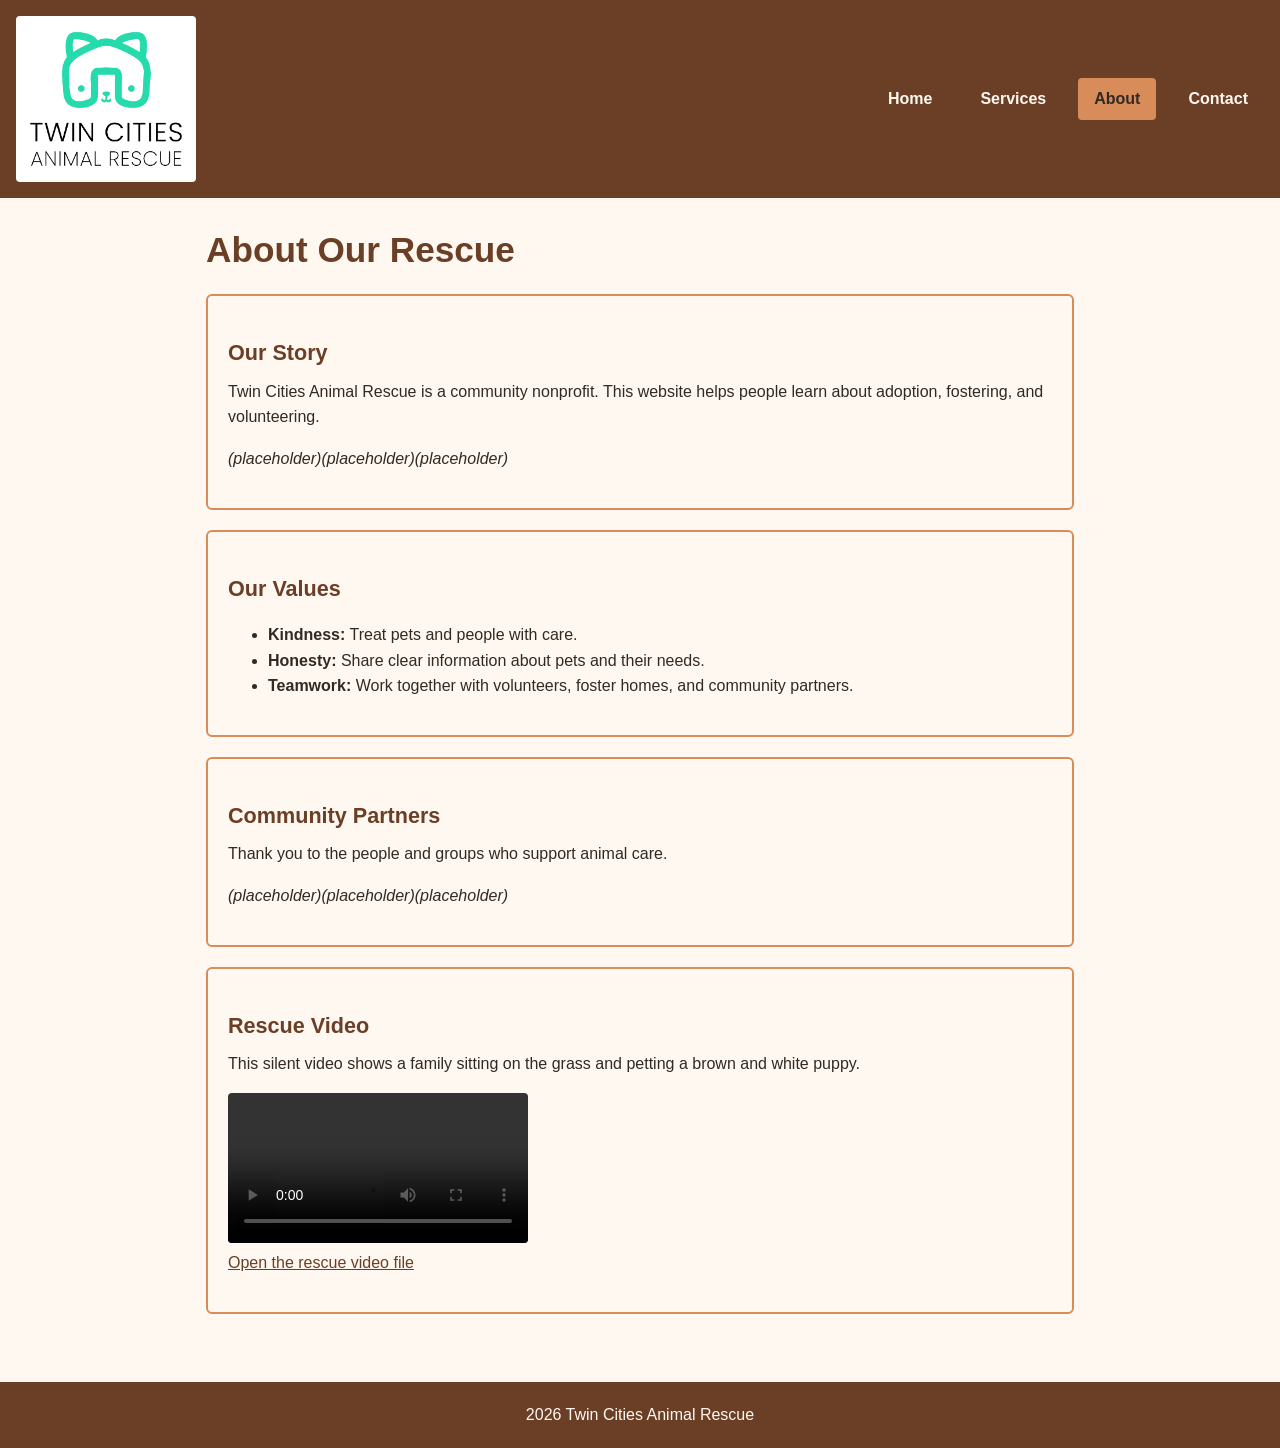
==== about.html @ 3d27d021 "Add animal rescue website" ====
<!DOCTYPE html>
<html lang="en">
<head>
  <meta charset="UTF-8">
  <meta name="viewport" content="width=device-width, initial-scale=1.0">
  <title>About | Twin Cities Animal Rescue</title>
  <link rel="stylesheet" href="css/styles.css">
</head>
<body>

  <header>
    <div class="header-inner">
    <a href="index.html">
      <img src="images/rescue-logo_c.png" alt="Twin Cities Animal Rescue home" width="180">
    </a>

    <nav aria-label="Primary">
      <ul>
        <li><a href="index.html">Home</a></li>
        <li><a href="services.html">Services</a></li>
        <li><a href="about.html" aria-current="page">About</a></li>
        <li><a href="contact.html">Contact</a></li>
      </ul>
    </nav>
    </div>
  </header>

  <main id="main-content">
    <h1>About Our Rescue</h1>

    <section>
      <h2>Our Story</h2>
      <p>Twin Cities Animal Rescue is a community nonprofit. This website helps people learn about adoption, fostering, and volunteering.</p>

      <p class="placeholder">(placeholder)(placeholder)(placeholder)</p>
    </section>

    <section>
      <h2>Our Values</h2>

      <ul>
        <li>
          <strong>Kindness:</strong> Treat pets and people with care.
        </li>
        <li>
          <strong>Honesty:</strong> Share clear information about pets and their needs.
        </li>
        <li>
          <strong>Teamwork:</strong> Work together with volunteers, foster homes, and community partners.
        </li>
      </ul>
    </section>

    <section>
      <h2>Community Partners</h2>
      <p>Thank you to the people and groups who support animal care.</p>

      <p class="placeholder">(placeholder)(placeholder)(placeholder)</p>
    </section>

    <section>
      <h2>Rescue Video</h2>
      <p>This silent video shows a family sitting on the grass and petting a brown and white puppy.</p>

      <video controls preload="metadata" width="300">
        <source src="media/rescue-message_c.mp4" type="video/mp4">
        Your browser does not support this video.
        <a href="media/rescue-message_c.mp4">Download the rescue video</a>.
      </video>

      <p>
        <a href="media/rescue-message_c.mp4">Open the rescue video file</a>
      </p>
    </section>
  </main>

  <footer>
    <p>2026 Twin Cities Animal Rescue</p>
  </footer>
</body>
</html>
---- css/styles.css ----
/* Shared color palette: strictly 4 colors */
:root {
  --cream: #FFF8F0;
  --brown: #6B3E26;
  --peach: #D88C5A;
  --charcoal: #2F2A26;
}

/* Box sizing reset */
*,
*::before,
*::after {
  box-sizing: border-box;
}

/* Base mobile-first styles */
body {
  margin: 0;
  background-color: var(--cream);
  color: var(--charcoal);
  font-family: Arial, sans-serif;
  font-size: 1rem;
  line-height: 1.6;
}

/* Header and Navigation */
header {
  background-color: var(--brown);
  padding: 1rem;
}

.header-inner {
  display: flex;
  flex-direction: column;
  align-items: center;
  gap: 1rem;
}

.header-inner img {
  display: block;
  max-width: 180px;
  height: auto;
}

nav ul {
  list-style: none;
  margin: 0;
  padding: 0;
  display: flex;
  flex-direction: column;
  align-items: center;
  gap: 0.5rem;
  width: 100%;
}

nav li {
  width: 100%;
  text-align: center;
}

nav a {
  display: block;
  color: var(--cream);
  text-decoration: none;
  font-weight: bold;
  padding: 0.5rem 1rem;
  border-radius: 4px;
}

nav a:hover,
nav a[aria-current="page"] {
  background-color: var(--peach);
  color: var(--charcoal);
}

/* Main Content Area */
main {
  padding: 1rem;
  max-width: 900px;
  margin: 0 auto;
}

h1 {
  color: var(--brown);
  font-size: 1.75rem;
  margin-top: 0.5rem;
  margin-bottom: 1rem;
}

h2 {
  color: var(--brown);
  font-size: 1.35rem;
  margin-top: 1.25rem;
  margin-bottom: 0.5rem;
}

h3 {
  color: var(--charcoal);
  font-size: 1.1rem;
  margin-top: 1rem;
  margin-bottom: 0.25rem;
}

p {
  margin-top: 0;
  margin-bottom: 1rem;
}

/* Content Sections */
section {
  background-color: var(--cream);
  padding: 1.25rem;
  margin-bottom: 1.25rem;
  border-radius: 6px;
  border: 2px solid var(--peach);
}

.placeholder {
  font-style: italic;
  color: var(--charcoal);
}

/* Links and Buttons */
a {
  color: var(--brown);
}

.button-link,
button[type="submit"] {
  display: inline-block;
  background-color: var(--brown);
  color: var(--cream);
  text-decoration: none;
  padding: 0.75rem 1.25rem;
  font-size: 1rem;
  font-weight: bold;
  border: 2px solid var(--brown);
  border-radius: 4px;
  cursor: pointer;
}

.button-link:hover,
button[type="submit"]:hover {
  background-color: var(--peach);
  color: var(--charcoal);
  border-color: var(--peach);
}

/* Media Elements */
img,
video {
  max-width: 100%;
  height: auto;
  border-radius: 4px;
}

figure {
  margin: 0;
}

figcaption {
  font-size: 0.9rem;
  margin-top: 0.5rem;
}

/* Forms */
fieldset {
  border: 2px solid var(--brown);
  border-radius: 4px;
  padding: 1rem;
  margin-bottom: 1.25rem;
}

legend {
  color: var(--brown);
  font-weight: bold;
  padding: 0 0.5rem;
}

label {
  display: block;
  font-weight: bold;
  margin-bottom: 0.25rem;
}

input[type="text"],
input[type="email"],
select,
textarea {
  width: 100%;
  padding: 0.5rem;
  border: 1px solid var(--charcoal);
  border-radius: 4px;
  font-family: inherit;
  font-size: 1rem;
  background-color: var(--cream);
  color: var(--charcoal);
}

textarea {
  resize: vertical;
}

/* Footer */
footer {
  background-color: var(--brown);
  color: var(--cream);
  text-align: center;
  padding: 1.25rem 1rem;
  margin-top: 2rem;
}

footer p {
  margin: 0;
}

/* Responsive Layout for Tablet and Desktop (768px and up) */
@media (min-width: 768px) {
  .header-inner {
    flex-direction: row;
    justify-content: space-between;
  }

  nav ul {
    flex-direction: row;
    gap: 1rem;
    width: auto;
  }

  nav li {
    width: auto;
  }

  h1 {
    font-size: 2.2rem;
  }

  .feature-layout {
    display: flex;
    flex-direction: row;
    align-items: center;
    gap: 2rem;
  }

  .feature-text {
    flex: 1;
  }

  .feature-media {
    flex: 1;
  }
}
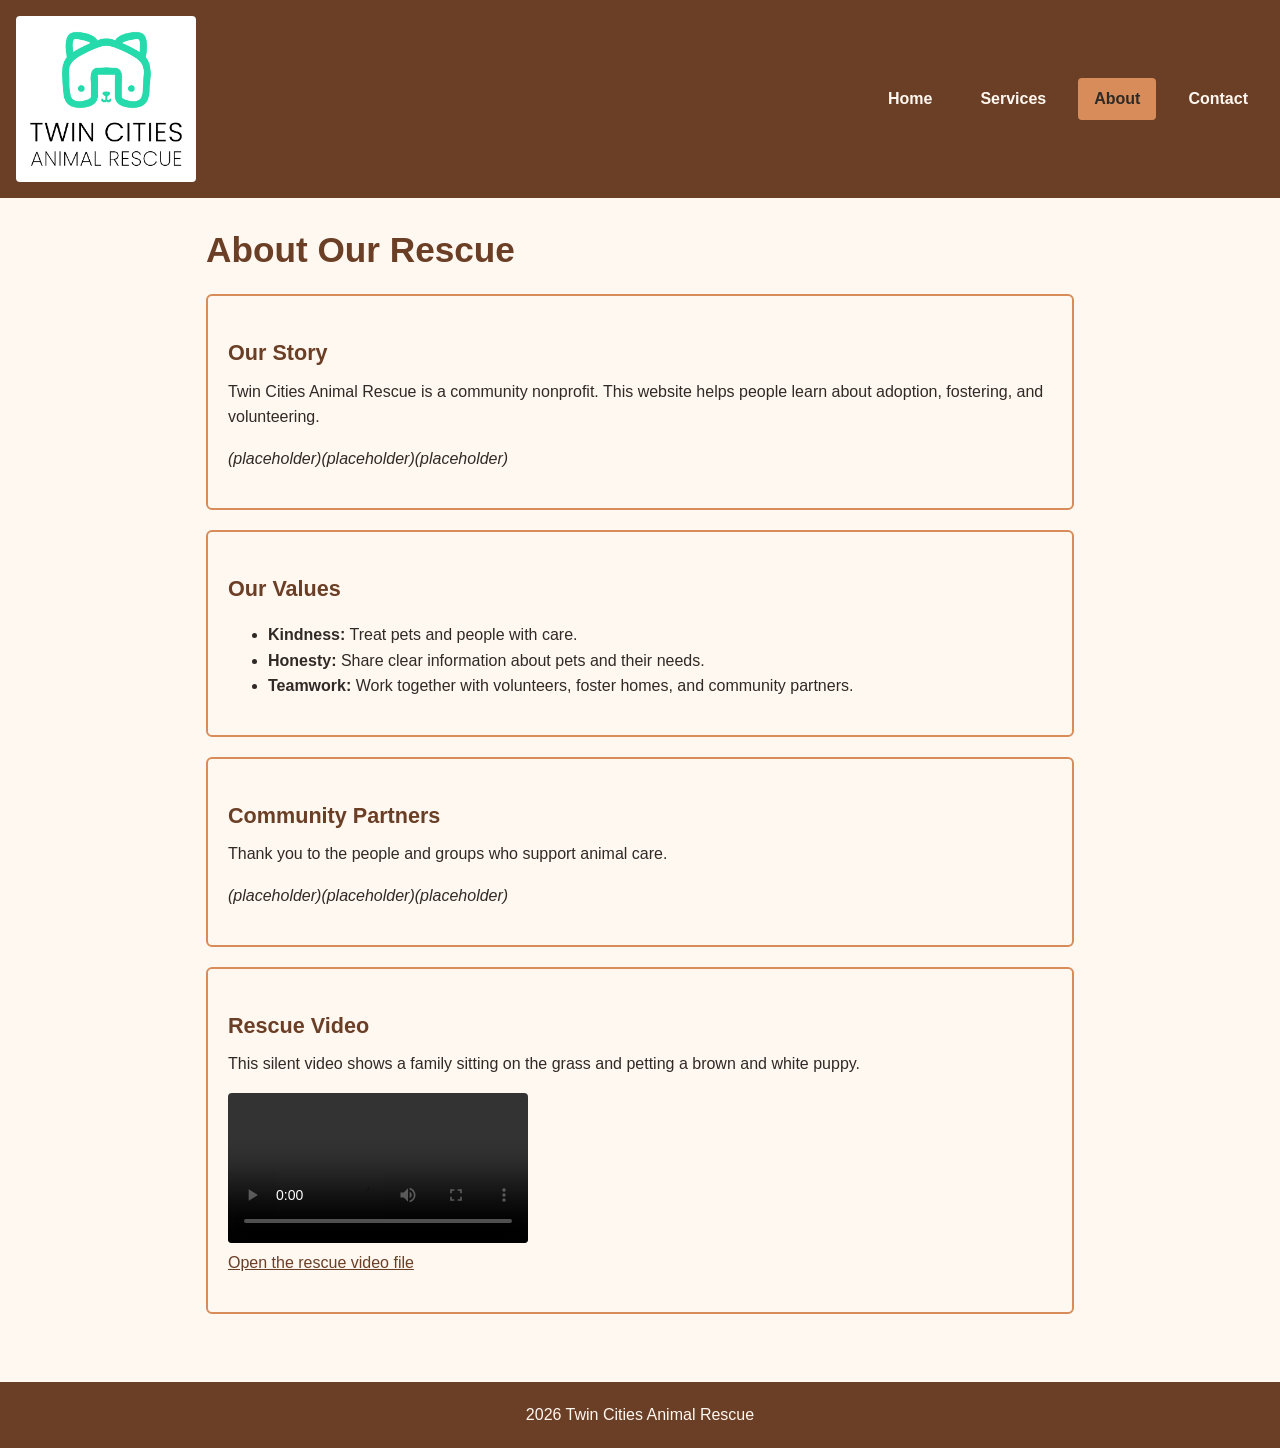
==== commit 1b1fff7b: "Add JavaScript interactivity" ====
--- a/about.html
+++ b/about.html
@@ -74,6 +74,8 @@
     </section>
   </main>
 
+
+  
   <footer>
     <p>2026 Twin Cities Animal Rescue</p>
   </footer>
--- a/css/styles.css
+++ b/css/styles.css
@@ -1,4 +1,4 @@
-/* Shared color palette: strictly 4 colors */
+
 :root {
   --cream: #FFF8F0;
   --brown: #6B3E26;
@@ -6,14 +6,14 @@
   --charcoal: #2F2A26;
 }
 
-/* Box sizing reset */
+
 *,
 *::before,
 *::after {
   box-sizing: border-box;
 }
 
-/* Base mobile-first styles */
+
 body {
   margin: 0;
   background-color: var(--cream);
@@ -23,7 +23,7 @@
   line-height: 1.6;
 }
 
-/* Header and Navigation */
+
 header {
   background-color: var(--brown);
   padding: 1rem;
@@ -73,7 +73,7 @@
   color: var(--charcoal);
 }
 
-/* Main Content Area */
+
 main {
   padding: 1rem;
   max-width: 900px;
@@ -106,7 +106,7 @@
   margin-bottom: 1rem;
 }
 
-/* Content Sections */
+
 section {
   background-color: var(--cream);
   padding: 1.25rem;
@@ -120,7 +120,7 @@
   color: var(--charcoal);
 }
 
-/* Links and Buttons */
+
 a {
   color: var(--brown);
 }
@@ -146,7 +146,7 @@
   border-color: var(--peach);
 }
 
-/* Media Elements */
+
 img,
 video {
   max-width: 100%;
@@ -163,7 +163,7 @@
   margin-top: 0.5rem;
 }
 
-/* Forms */
+
 fieldset {
   border: 2px solid var(--brown);
   border-radius: 4px;
@@ -201,7 +201,7 @@
   resize: vertical;
 }
 
-/* Footer */
+
 footer {
   background-color: var(--brown);
   color: var(--cream);
@@ -214,7 +214,7 @@
   margin: 0;
 }
 
-/* Responsive Layout for Tablet and Desktop (768px and up) */
+
 @media (min-width: 768px) {
   .header-inner {
     flex-direction: row;
@@ -249,4 +249,32 @@
   .feature-media {
     flex: 1;
   }
+}
+
+.role-result {
+  border-left: 4px solid var(--brown);
+  padding-left: 1rem;
+  margin-bottom: 1rem;
+}
+
+.field-error {
+  display: block;
+  color: var(--brown);
+  font-weight: bold;
+  font-size: 0.9rem;
+}
+
+input.input-error,
+select.input-error,
+textarea.input-error {
+  border: 2px solid var(--brown);
+}
+
+.checkbox-label {
+  font-weight: normal;
+}
+
+#form-status {
+  font-weight: bold;
+  margin-top: 1rem;
 }
